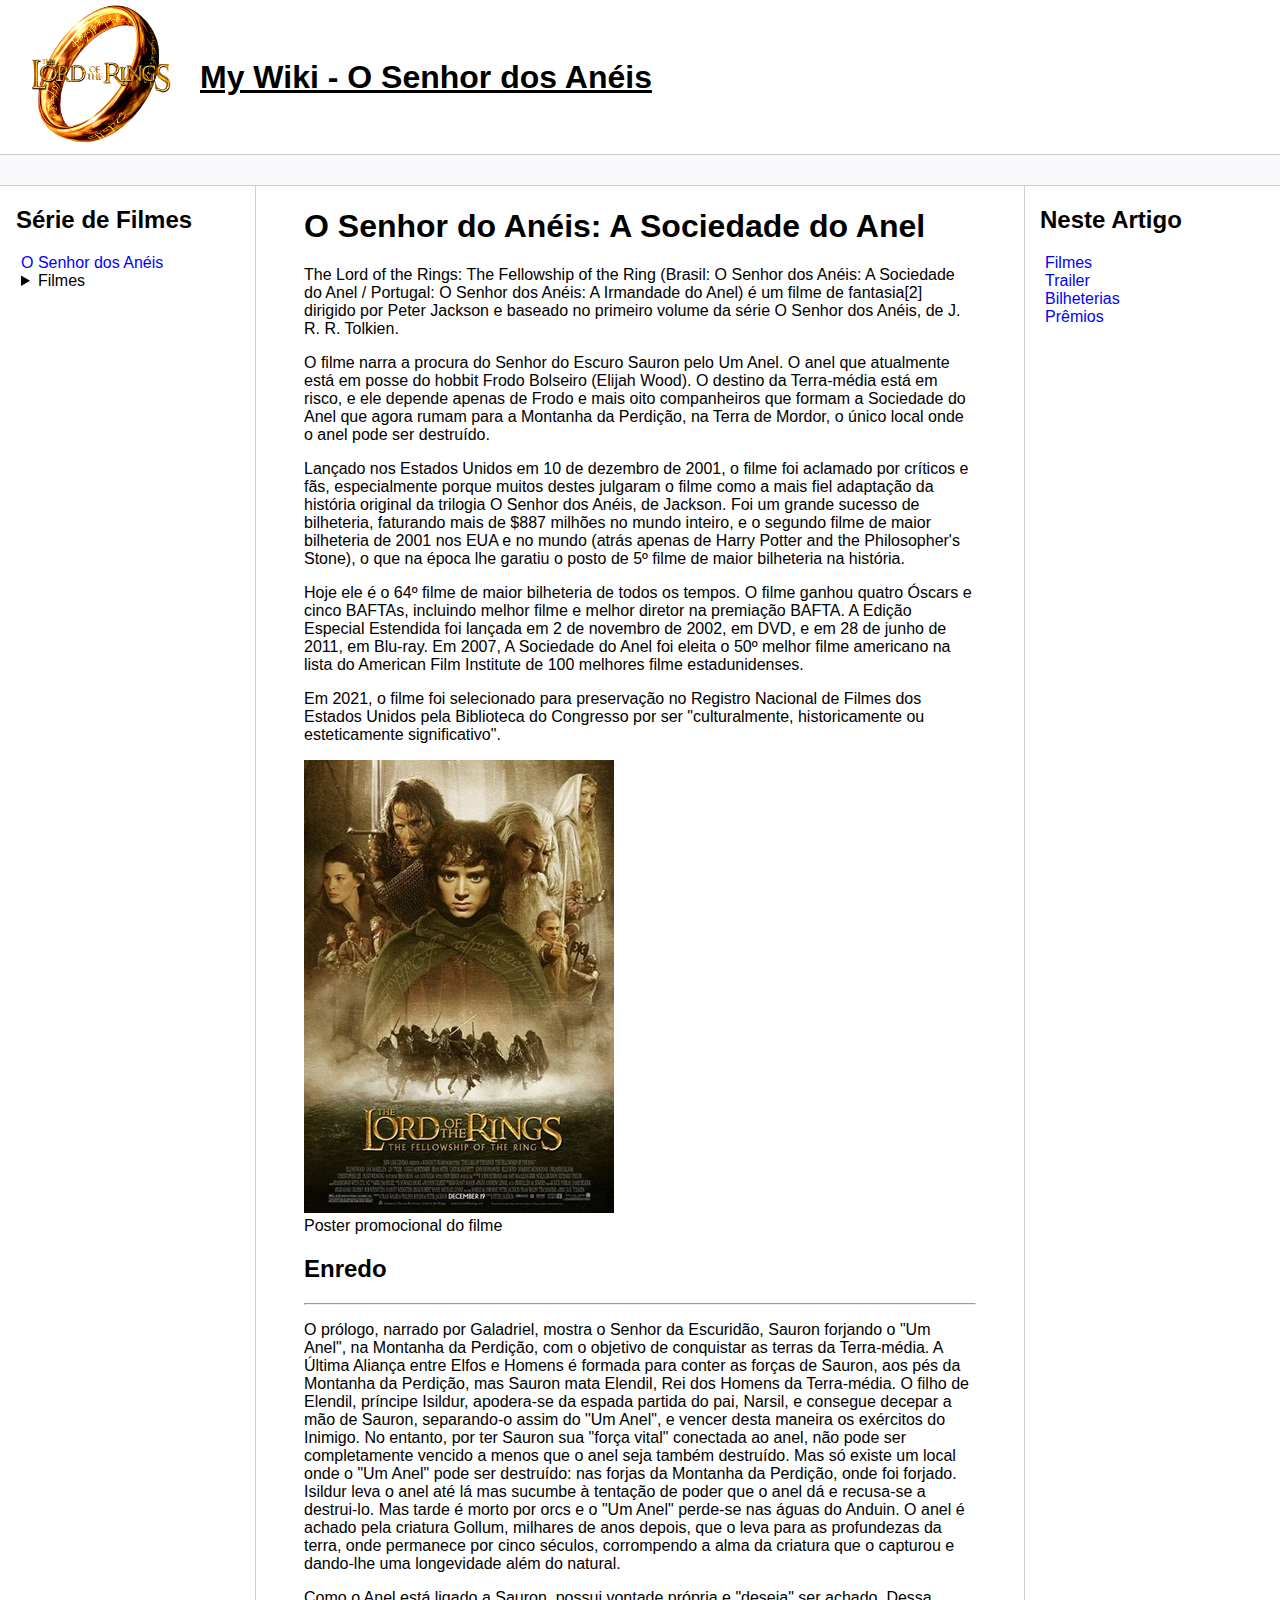
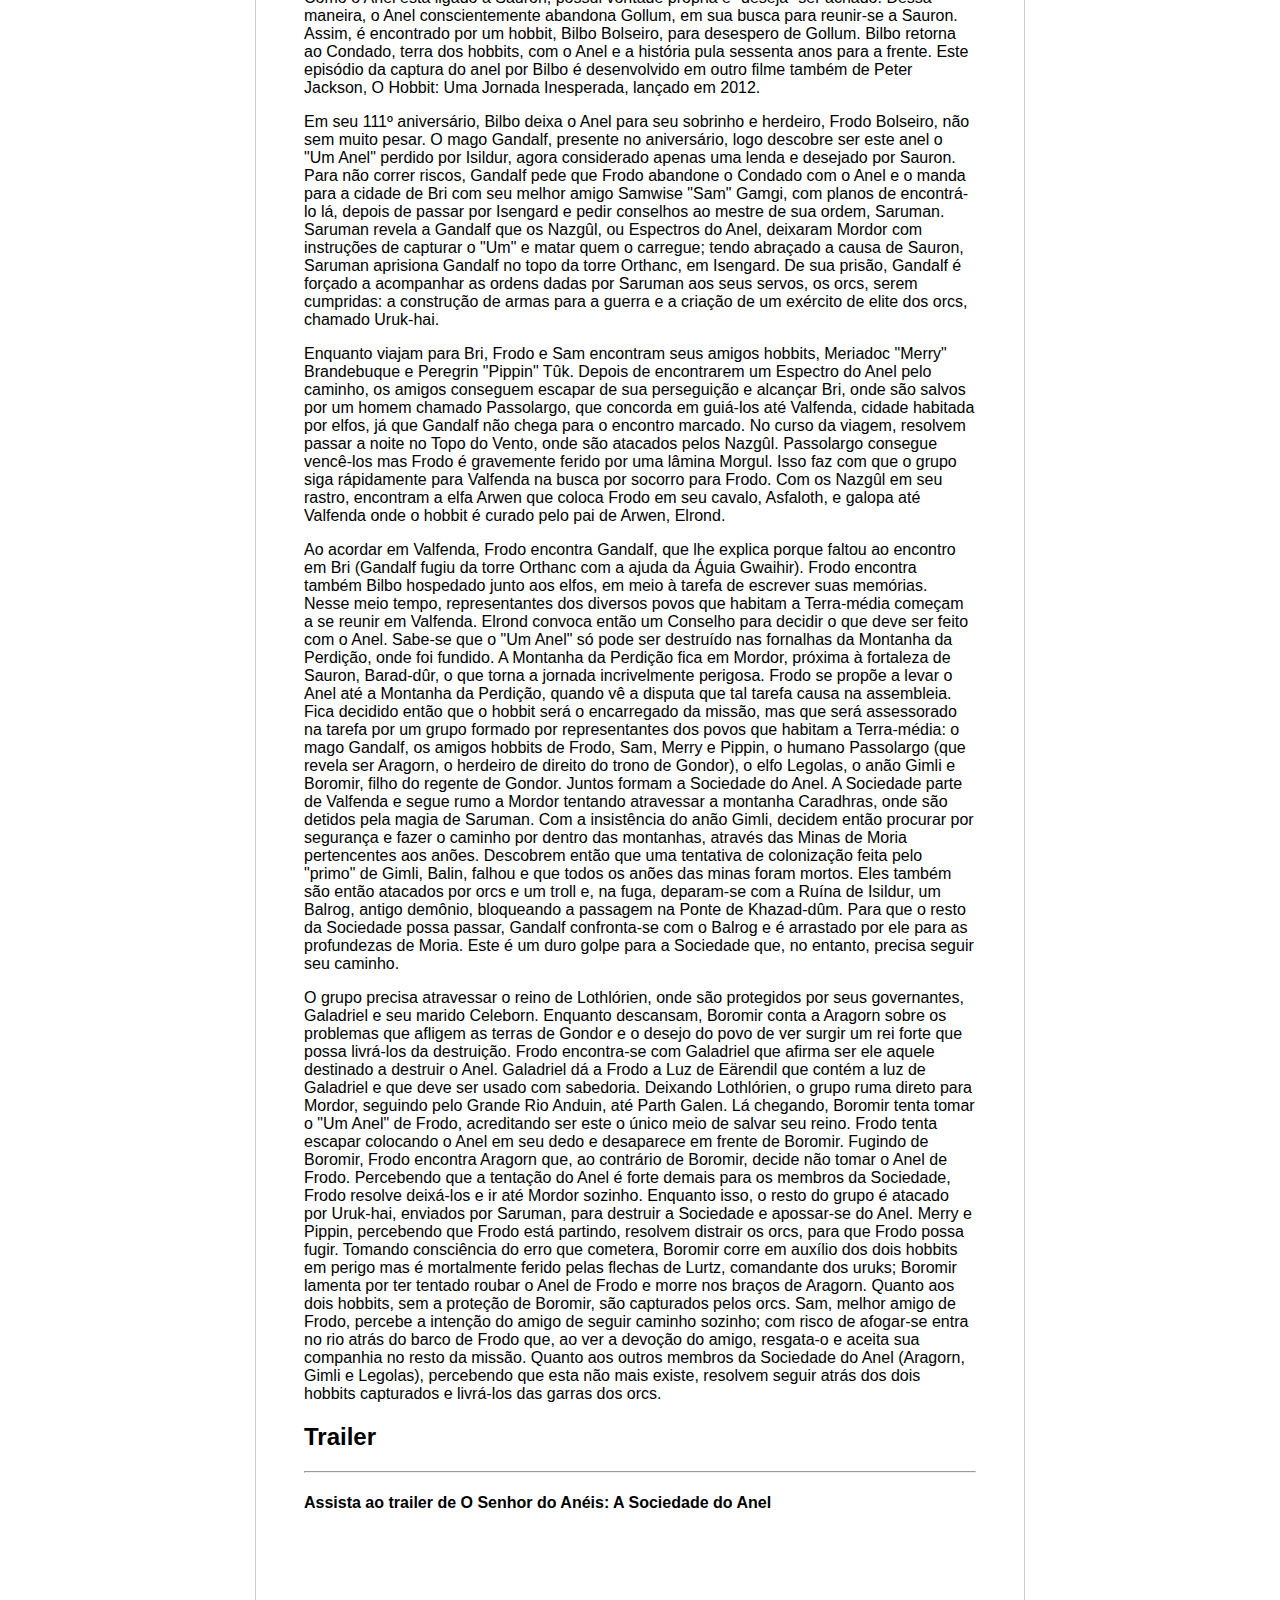
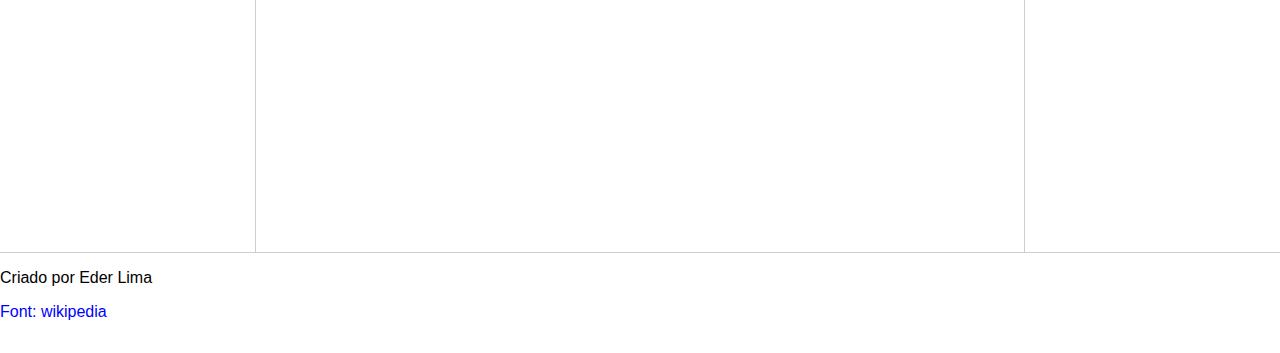
==== src/pages/filme1.html @ d868825d "Criação das demais páginas e inclusão de sessões na main" ====
<!DOCTYPE html>
<html lang="pt-br">
  <head>
    <meta charset="UTF-8" />
    <meta http-equiv="X-UA-Compatible" content="IE=edge" />
    <meta name="viewport" content="width=device-width, initial-scale=1.0" />
    <title>O Senhor do Anéis: A Sociedade do Anel</title>
    <link rel="stylesheet" href="../../assets/css/style.css" />
  </head>
  <body>
    <header>
      <div class="logo">
        <img src="../../assets/images/logo.png" width="200" />
      </div>
      <h1>My Wiki - O Senhor dos Anéis</h1>
    </header>

    <div class="bar"></div>

    <main class="content">
      <nav class="sidebar">
        <h2>Série de Filmes</h2>
        <ul>
          <li><a href="#">O Senhor dos Anéis</a></li>
          <li>
            <details>
              <summary>Filmes</summary>
              <ul>
                <li><a href="#">Sociedade do Anel</a></li>
                <li><a href="#">As Duas Torres</a></li>
                <li><a href="#">O Retorno do Rei</a></li>
              </ul>
            </details>
          </li>
        </ul>
      </nav>

      <section class="main">
        <h1>O Senhor do Anéis: A Sociedade do Anel</h1>
        <p>
          The Lord of the Rings: The Fellowship of the Ring (Brasil: O Senhor
          dos Anéis: A Sociedade do Anel / Portugal: O Senhor dos Anéis: A
          Irmandade do Anel) é um filme de fantasia[2] dirigido por Peter
          Jackson e baseado no primeiro volume da série O Senhor dos Anéis, de
          J. R. R. Tolkien.
        </p>
        <p>
          O filme narra a procura do Senhor do Escuro Sauron pelo Um Anel. O
          anel que atualmente está em posse do hobbit Frodo Bolseiro (Elijah
          Wood). O destino da Terra-média está em risco, e ele depende apenas de
          Frodo e mais oito companheiros que formam a Sociedade do Anel que
          agora rumam para a Montanha da Perdição, na Terra de Mordor, o único
          local onde o anel pode ser destruído.
        </p>
        <p>
          Lançado nos Estados Unidos em 10 de dezembro de 2001, o filme foi
          aclamado por críticos e fãs, especialmente porque muitos destes
          julgaram o filme como a mais fiel adaptação da história original da
          trilogia O Senhor dos Anéis, de Jackson. Foi um grande sucesso de
          bilheteria, faturando mais de $887 milhões no mundo inteiro, e o
          segundo filme de maior bilheteria de 2001 nos EUA e no mundo (atrás
          apenas de Harry Potter and the Philosopher's Stone), o que na época
          lhe garatiu o posto de 5º filme de maior bilheteria na história.
        </p>
        <p>
          Hoje ele é o 64º filme de maior bilheteria de todos os tempos. O filme
          ganhou quatro Óscars e cinco BAFTAs, incluindo melhor filme e melhor
          diretor na premiação BAFTA. A Edição Especial Estendida foi lançada em
          2 de novembro de 2002, em DVD, e em 28 de junho de 2011, em Blu-ray.
          Em 2007, A Sociedade do Anel foi eleita o 50º melhor filme americano
          na lista do American Film Institute de 100 melhores filme
          estadunidenses.
        </p>
        <p>
          Em 2021, o filme foi selecionado para preservação no Registro Nacional
          de Filmes dos Estados Unidos pela Biblioteca do Congresso por ser
          "culturalmente, historicamente ou esteticamente significativo".
        </p>

        <picture>
          <img
            src="../../assets/images/filme1-poster.jpg"
            alt="poster do primeiro filme Senhor dos anéis a sociedade do anel"
          />
          <figcaption>Poster promocional do filme</figcaption>
        </picture>

        <section id="enredo-filme1">
          <h2>Enredo</h2>
          <hr />
          <p>
            O prólogo, narrado por Galadriel, mostra o Senhor da Escuridão,
            Sauron forjando o "Um Anel", na Montanha da Perdição, com o objetivo
            de conquistar as terras da Terra-média. A Última Aliança entre Elfos
            e Homens é formada para conter as forças de Sauron, aos pés da
            Montanha da Perdição, mas Sauron mata Elendil, Rei dos Homens da
            Terra-média. O filho de Elendil, príncipe Isildur, apodera-se da
            espada partida do pai, Narsil, e consegue decepar a mão de Sauron,
            separando-o assim do "Um Anel", e vencer desta maneira os exércitos
            do Inimigo. No entanto, por ter Sauron sua "força vital" conectada
            ao anel, não pode ser completamente vencido a menos que o anel seja
            também destruído. Mas só existe um local onde o "Um Anel" pode ser
            destruído: nas forjas da Montanha da Perdição, onde foi forjado.
            Isildur leva o anel até lá mas sucumbe à tentação de poder que o
            anel dá e recusa-se a destrui-lo. Mas tarde é morto por orcs e o "Um
            Anel" perde-se nas águas do Anduin. O anel é achado pela criatura
            Gollum, milhares de anos depois, que o leva para as profundezas da
            terra, onde permanece por cinco séculos, corrompendo a alma da
            criatura que o capturou e dando-lhe uma longevidade além do natural.
          </p>

          <p>
            Como o Anel está ligado a Sauron, possui vontade própria e "deseja"
            ser achado. Dessa maneira, o Anel conscientemente abandona Gollum,
            em sua busca para reunir-se a Sauron. Assim, é encontrado por um
            hobbit, Bilbo Bolseiro, para desespero de Gollum. Bilbo retorna ao
            Condado, terra dos hobbits, com o Anel e a história pula sessenta
            anos para a frente. Este episódio da captura do anel por Bilbo é
            desenvolvido em outro filme também de Peter Jackson, O Hobbit: Uma
            Jornada Inesperada, lançado em 2012.
          </p>

          <p>
            Em seu 111º aniversário, Bilbo deixa o Anel para seu sobrinho e
            herdeiro, Frodo Bolseiro, não sem muito pesar. O mago Gandalf,
            presente no aniversário, logo descobre ser este anel o "Um Anel"
            perdido por Isildur, agora considerado apenas uma lenda e desejado
            por Sauron. Para não correr riscos, Gandalf pede que Frodo abandone
            o Condado com o Anel e o manda para a cidade de Bri com seu melhor
            amigo Samwise "Sam" Gamgi, com planos de encontrá-lo lá, depois de
            passar por Isengard e pedir conselhos ao mestre de sua ordem,
            Saruman. Saruman revela a Gandalf que os Nazgûl, ou Espectros do
            Anel, deixaram Mordor com instruções de capturar o "Um" e matar quem
            o carregue; tendo abraçado a causa de Sauron, Saruman aprisiona
            Gandalf no topo da torre Orthanc, em Isengard. De sua prisão,
            Gandalf é forçado a acompanhar as ordens dadas por Saruman aos seus
            servos, os orcs, serem cumpridas: a construção de armas para a
            guerra e a criação de um exército de elite dos orcs, chamado
            Uruk-hai.
          </p>
          <p>
            Enquanto viajam para Bri, Frodo e Sam encontram seus amigos hobbits,
            Meriadoc "Merry" Brandebuque e Peregrin "Pippin" Tûk. Depois de
            encontrarem um Espectro do Anel pelo caminho, os amigos conseguem
            escapar de sua perseguição e alcançar Bri, onde são salvos por um
            homem chamado Passolargo, que concorda em guiá-los até Valfenda,
            cidade habitada por elfos, já que Gandalf não chega para o encontro
            marcado. No curso da viagem, resolvem passar a noite no Topo do
            Vento, onde são atacados pelos Nazgûl. Passolargo consegue vencê-los
            mas Frodo é gravemente ferido por uma lâmina Morgul. Isso faz com
            que o grupo siga rápidamente para Valfenda na busca por socorro para
            Frodo. Com os Nazgûl em seu rastro, encontram a elfa Arwen que
            coloca Frodo em seu cavalo, Asfaloth, e galopa até Valfenda onde o
            hobbit é curado pelo pai de Arwen, Elrond.
          </p>
          <p>
            Ao acordar em Valfenda, Frodo encontra Gandalf, que lhe explica
            porque faltou ao encontro em Bri (Gandalf fugiu da torre Orthanc com
            a ajuda da Águia Gwaihir). Frodo encontra também Bilbo hospedado
            junto aos elfos, em meio à tarefa de escrever suas memórias. Nesse
            meio tempo, representantes dos diversos povos que habitam a
            Terra-média começam a se reunir em Valfenda. Elrond convoca então um
            Conselho para decidir o que deve ser feito com o Anel. Sabe-se que o
            "Um Anel" só pode ser destruído nas fornalhas da Montanha da
            Perdição, onde foi fundido. A Montanha da Perdição fica em Mordor,
            próxima à fortaleza de Sauron, Barad-dûr, o que torna a jornada
            incrivelmente perigosa. Frodo se propõe a levar o Anel até a
            Montanha da Perdição, quando vê a disputa que tal tarefa causa na
            assembleia. Fica decidido então que o hobbit será o encarregado da
            missão, mas que será assessorado na tarefa por um grupo formado por
            representantes dos povos que habitam a Terra-média: o mago Gandalf,
            os amigos hobbits de Frodo, Sam, Merry e Pippin, o humano Passolargo
            (que revela ser Aragorn, o herdeiro de direito do trono de Gondor),
            o elfo Legolas, o anão Gimli e Boromir, filho do regente de Gondor.
            Juntos formam a Sociedade do Anel. A Sociedade parte de Valfenda e
            segue rumo a Mordor tentando atravessar a montanha Caradhras, onde
            são detidos pela magia de Saruman. Com a insistência do anão Gimli,
            decidem então procurar por segurança e fazer o caminho por dentro
            das montanhas, através das Minas de Moria pertencentes aos anões.
            Descobrem então que uma tentativa de colonização feita pelo "primo"
            de Gimli, Balin, falhou e que todos os anões das minas foram mortos.
            Eles também são então atacados por orcs e um troll e, na fuga,
            deparam-se com a Ruína de Isildur, um Balrog, antigo demônio,
            bloqueando a passagem na Ponte de Khazad-dûm. Para que o resto da
            Sociedade possa passar, Gandalf confronta-se com o Balrog e é
            arrastado por ele para as profundezas de Moria. Este é um duro golpe
            para a Sociedade que, no entanto, precisa seguir seu caminho.
          </p>
          <p>
            O grupo precisa atravessar o reino de Lothlórien, onde são
            protegidos por seus governantes, Galadriel e seu marido Celeborn.
            Enquanto descansam, Boromir conta a Aragorn sobre os problemas que
            afligem as terras de Gondor e o desejo do povo de ver surgir um rei
            forte que possa livrá-los da destruição. Frodo encontra-se com
            Galadriel que afirma ser ele aquele destinado a destruir o Anel.
            Galadriel dá a Frodo a Luz de Eärendil que contém a luz de Galadriel
            e que deve ser usado com sabedoria. Deixando Lothlórien, o grupo
            ruma direto para Mordor, seguindo pelo Grande Rio Anduin, até Parth
            Galen. Lá chegando, Boromir tenta tomar o "Um Anel" de Frodo,
            acreditando ser este o único meio de salvar seu reino. Frodo tenta
            escapar colocando o Anel em seu dedo e desaparece em frente de
            Boromir. Fugindo de Boromir, Frodo encontra Aragorn que, ao
            contrário de Boromir, decide não tomar o Anel de Frodo. Percebendo
            que a tentação do Anel é forte demais para os membros da Sociedade,
            Frodo resolve deixá-los e ir até Mordor sozinho. Enquanto isso, o
            resto do grupo é atacado por Uruk-hai, enviados por Saruman, para
            destruir a Sociedade e apossar-se do Anel. Merry e Pippin,
            percebendo que Frodo está partindo, resolvem distrair os orcs, para
            que Frodo possa fugir. Tomando consciência do erro que cometera,
            Boromir corre em auxílio dos dois hobbits em perigo mas é
            mortalmente ferido pelas flechas de Lurtz, comandante dos uruks;
            Boromir lamenta por ter tentado roubar o Anel de Frodo e morre nos
            braços de Aragorn. Quanto aos dois hobbits, sem a proteção de
            Boromir, são capturados pelos orcs. Sam, melhor amigo de Frodo,
            percebe a intenção do amigo de seguir caminho sozinho; com risco de
            afogar-se entra no rio atrás do barco de Frodo que, ao ver a devoção
            do amigo, resgata-o e aceita sua companhia no resto da missão.
            Quanto aos outros membros da Sociedade do Anel (Aragorn, Gimli e
            Legolas), percebendo que esta não mais existe, resolvem seguir atrás
            dos dois hobbits capturados e livrá-los das garras dos orcs.
          </p>
    

          <h2 id="trailer">Trailer</h2>
          <hr />
          <h4>Assista ao trailer de O Senhor do Anéis: A Sociedade do Anel</h4>
          <iframe
            width="560"
            height="315"
            src="https://www.youtube.com/embed/cEknWmwZaXk?si=l3xYN_7ieYte9aCc"
            title="YouTube video player"
            frameborder="0"
            allow="accelerometer; autoplay; clipboard-write; encrypted-media; gyroscope; picture-in-picture; web-share"
            referrerpolicy="strict-origin-when-cross-origin"
            allowfullscreen
          ></iframe>
        </section>
      </section>

      <aside class="anchors">
        <h2>Neste Artigo</h2>
        <ul>
          <li><a href="#filmes">Filmes</a></li>
          <li><a href="#trailer-filme1">Trailer</a></li>
          <li><a href="#bilheterias">Bilheterias</a></li>
          <li><a href="#premios">Prêmios</a></li>
        </ul>
      </aside>
    </main>

    <footer class="footer">
      <p>Criado por Eder Lima</p>
      <a
        href="https://pt.wikipedia.org/wiki/O_Senhor_dos_An%C3%A9is_(s%C3%A9rie_de_filmes)"
        >Font: wikipedia</a
      >
    </footer>
  </body>
</html>
---- assets/css/style.css ----
body, html {
    margin: 0;
    padding: 0;
    font-family: 'Segoe UI', Tahoma, Geneva, Verdana, sans-serif;
}
ul { list-style: none; padding-left: 5px; }
a { color:blue; text-decoration: none;}

header {
    display: flex;
    align-items: center;
    text-decoration: underline;
}
.bar {
    background-color: #f9f9fb;
    padding:15px;
    border-top: solid 1px #cdcdcd;
    border-bottom: solid 1px #cdcdcd;
}
.content {
    max-width: 1440px;
    margin: auto;
    grid-gap: 3rem;
    display: grid;
    gap: 3rem;
    grid-template-areas: "sidebar main anchors";
    grid-template-columns: minmax(0,15rem) minmax(0,2.5fr) minmax(0,15rem);
    padding-left: 1rem;
    padding-right: 1rem;
}
table, th, td {
    font-size: small;
    text-align: center;
    text-wrap: nowrap;
    border-spacing: 0;
    border: 1px solid #cdcdcd;

    & thead {
        background-color: aquamarine;
        
    }
    & tfoot {
        background-color: aquamarine;
        font-weight: bold;
    
    }

}
table td, th {
    padding: 5px;
}


.footer {
    min-height: 100px;
    border-top: solid 1px #cdcdcd;
}
.anchors {
    border-left: solid 1px #cdcdcd;
    padding-left: 15px;
}
.sidebar {
    border-right: solid 1px #cdcdcd;
}
figure {
    text-align: center;
}
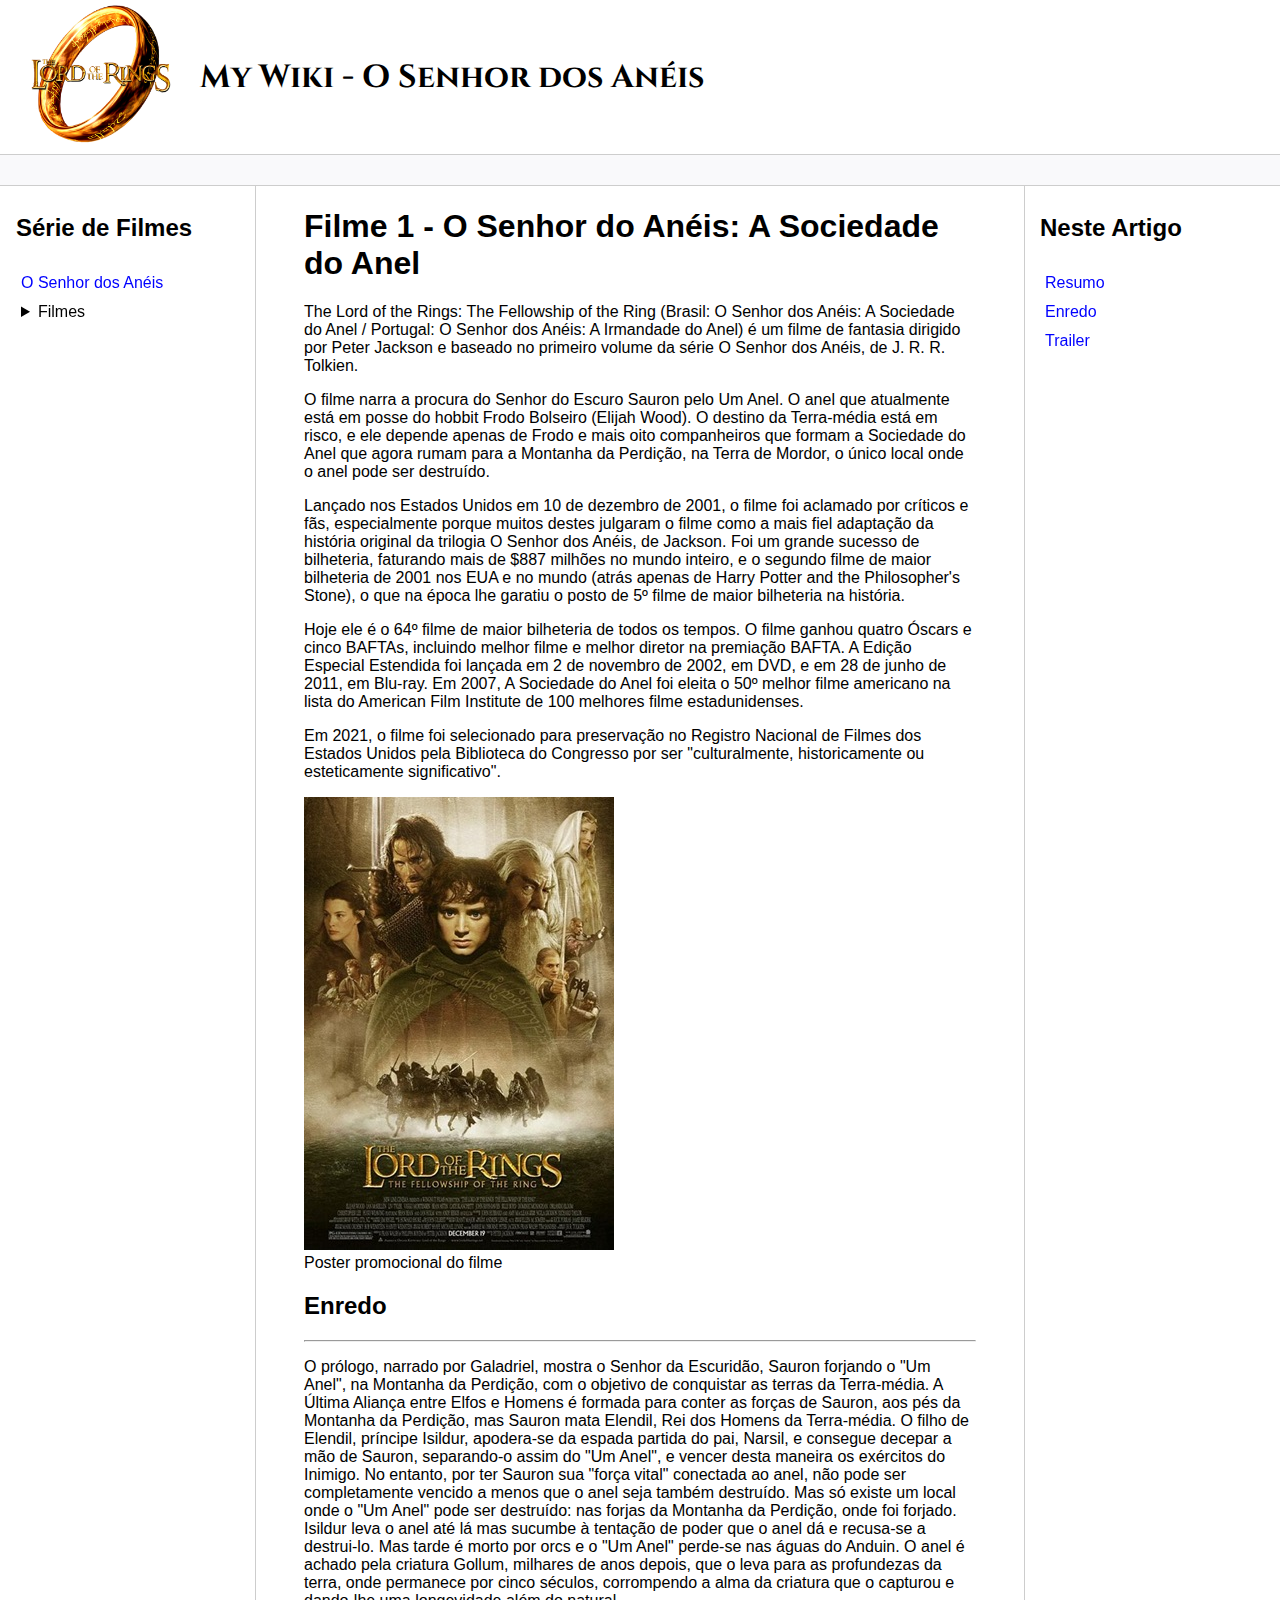
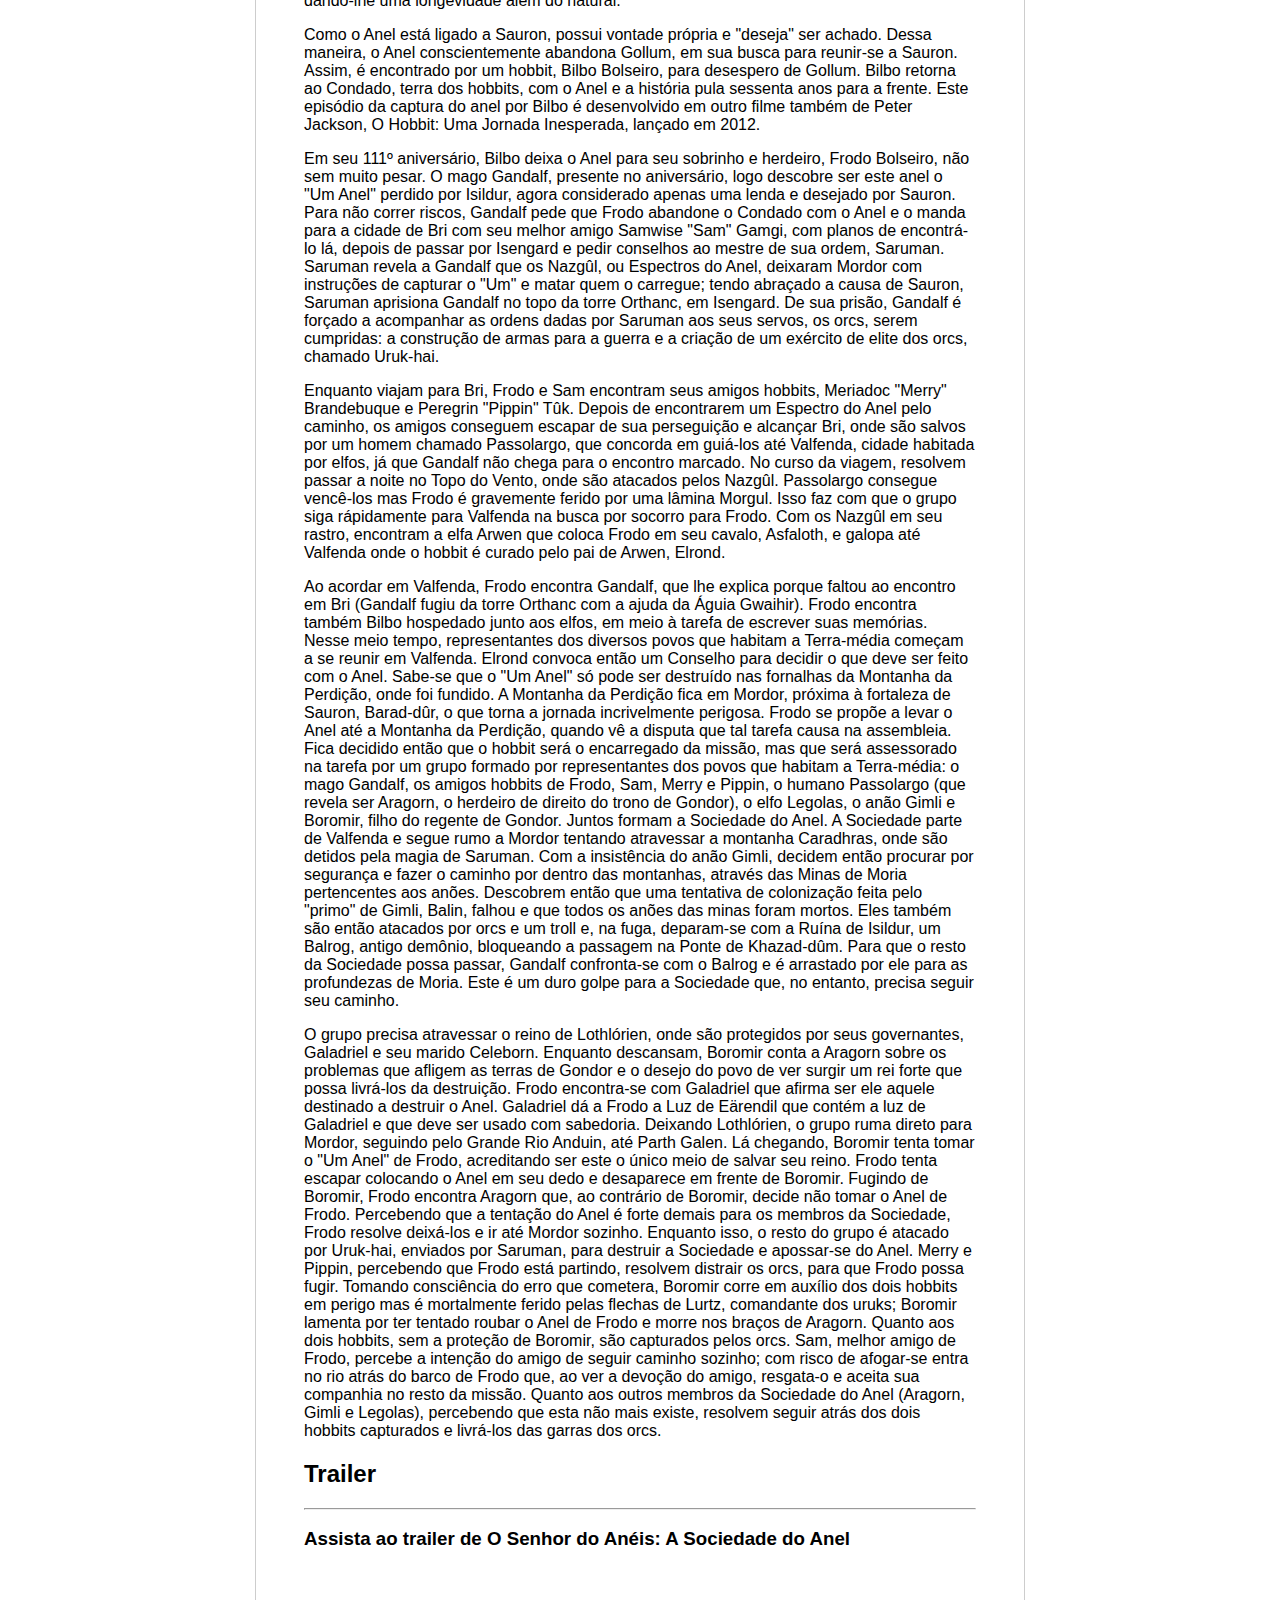
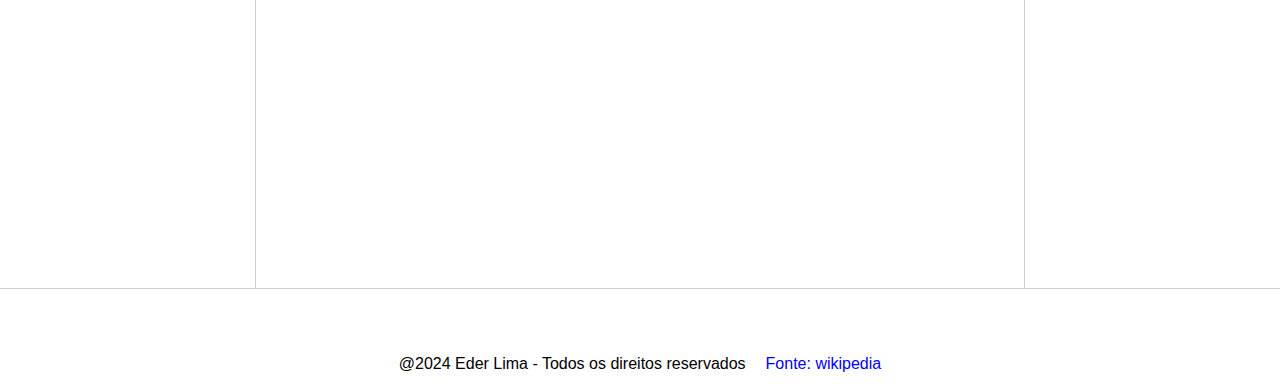
==== commit 7acb8b4d: "conclusão do projeto" ====
--- a/src/pages/filme1.html
+++ b/src/pages/filme1.html
@@ -4,13 +4,31 @@
     <meta charset="UTF-8" />
     <meta http-equiv="X-UA-Compatible" content="IE=edge" />
     <meta name="viewport" content="width=device-width, initial-scale=1.0" />
+    <link
+      rel="shortcut icon"
+      href="../../assets/images/icon/favicon.ico"
+      type="image/x-icon"
+    />
+
+    <!-- Google Fonts -->
+    <link rel="preconnect" href="https://fonts.googleapis.com" />
+    <link rel="preconnect" href="https://fonts.gstatic.com" crossorigin />
+    <link
+      href="https://fonts.googleapis.com/css2?family=Cinzel:wght@400..900&display=swap"
+      rel="stylesheet"
+    />
+
     <title>O Senhor do Anéis: A Sociedade do Anel</title>
     <link rel="stylesheet" href="../../assets/css/style.css" />
   </head>
   <body>
     <header>
       <div class="logo">
-        <img src="../../assets/images/logo.png" width="200" />
+        <img
+          src="../../assets/images/logo.png"
+          width="200"
+          alt="imagem anel dourado com escrita The Lord of Rings"
+        />
       </div>
       <h1>My Wiki - O Senhor dos Anéis</h1>
     </header>
@@ -21,28 +39,27 @@
       <nav class="sidebar">
         <h2>Série de Filmes</h2>
         <ul>
-          <li><a href="#">O Senhor dos Anéis</a></li>
+          <li><a href="../../index.html">O Senhor dos Anéis</a></li>
           <li>
             <details>
               <summary>Filmes</summary>
               <ul>
-                <li><a href="#">Sociedade do Anel</a></li>
-                <li><a href="#">As Duas Torres</a></li>
-                <li><a href="#">O Retorno do Rei</a></li>
+                <li><a href="filme2.html">As Duas Torres</a></li>
+                <li><a href="./filme3.html">O Retorno do Rei</a></li>
               </ul>
             </details>
           </li>
         </ul>
       </nav>
 
-      <section class="main">
-        <h1>O Senhor do Anéis: A Sociedade do Anel</h1>
+      <section class="main" id="resumo">
+        <h1>Filme 1 - O Senhor do Anéis: A Sociedade do Anel</h1>
         <p>
           The Lord of the Rings: The Fellowship of the Ring (Brasil: O Senhor
           dos Anéis: A Sociedade do Anel / Portugal: O Senhor dos Anéis: A
-          Irmandade do Anel) é um filme de fantasia[2] dirigido por Peter
-          Jackson e baseado no primeiro volume da série O Senhor dos Anéis, de
-          J. R. R. Tolkien.
+          Irmandade do Anel) é um filme de fantasia dirigido por Peter Jackson e
+          baseado no primeiro volume da série O Senhor dos Anéis, de J. R. R.
+          Tolkien.
         </p>
         <p>
           O filme narra a procura do Senhor do Escuro Sauron pelo Um Anel. O
@@ -85,7 +102,7 @@
           <figcaption>Poster promocional do filme</figcaption>
         </picture>
 
-        <section id="enredo-filme1">
+        <section id="enredo">
           <h2>Enredo</h2>
           <hr />
           <p>
@@ -219,15 +236,14 @@
             Legolas), percebendo que esta não mais existe, resolvem seguir atrás
             dos dois hobbits capturados e livrá-los das garras dos orcs.
           </p>
-    
 
           <h2 id="trailer">Trailer</h2>
           <hr />
-          <h4>Assista ao trailer de O Senhor do Anéis: A Sociedade do Anel</h4>
+          <h3>Assista ao trailer de O Senhor do Anéis: A Sociedade do Anel</h3>
           <iframe
             width="560"
             height="315"
-            src="https://www.youtube.com/embed/cEknWmwZaXk?si=l3xYN_7ieYte9aCc"
+            src="https://www.youtube.com/embed/0i86oM1nHjM?si=3eT4DvY9cdHFSA8Y"
             title="YouTube video player"
             frameborder="0"
             allow="accelerometer; autoplay; clipboard-write; encrypted-media; gyroscope; picture-in-picture; web-share"
@@ -240,20 +256,22 @@
       <aside class="anchors">
         <h2>Neste Artigo</h2>
         <ul>
-          <li><a href="#filmes">Filmes</a></li>
-          <li><a href="#trailer-filme1">Trailer</a></li>
-          <li><a href="#bilheterias">Bilheterias</a></li>
-          <li><a href="#premios">Prêmios</a></li>
+          <li><a href="#resumo">Resumo</a></li>
+          <li><a href="#enredo">Enredo</a></li>
+          <li><a href="#trailer">Trailer</a></li>
         </ul>
       </aside>
     </main>
 
     <footer class="footer">
-      <p>Criado por Eder Lima</p>
-      <a
-        href="https://pt.wikipedia.org/wiki/O_Senhor_dos_An%C3%A9is_(s%C3%A9rie_de_filmes)"
-        >Font: wikipedia</a
-      >
+      <p>@2024 Eder Lima - Todos os direitos reservados</p>
+      <p>
+        <a
+          title="link para o site wikipedia sobre Senhor dos Aneis"
+          href="https://pt.wikipedia.org/wiki/O_Senhor_dos_An%C3%A9is_(s%C3%A9rie_de_filmes)"
+          >Fonte: wikipedia</a
+        >
+      </p>
     </footer>
   </body>
 </html>
--- a/assets/css/style.css
+++ b/assets/css/style.css
@@ -5,11 +5,15 @@
 }
 ul { list-style: none; padding-left: 5px; }
 a { color:blue; text-decoration: none;}
-
+a:hover {
+    text-decoration: underline;
+}
 header {
     display: flex;
     align-items: center;
-    text-decoration: underline;
+}
+header h1 {
+    font-family: "Cinzel";
 }
 .bar {
     background-color: #f9f9fb;
@@ -54,13 +58,26 @@
 .footer {
     min-height: 100px;
     border-top: solid 1px #cdcdcd;
+    display: flex;
+    justify-content: center;
+    align-items: self-end;
+    gap: 20px;
 }
 .anchors {
     border-left: solid 1px #cdcdcd;
     padding-left: 15px;
+    line-height: 1.8;
 }
 .sidebar {
     border-right: solid 1px #cdcdcd;
+    line-height: 1.8;
+}
+.sidebar ul, .anchors ul {
+    position: sticky;
+    top: 50px;
+}
+details ul li { 
+    text-indent: 20px;
 }
 figure {
     text-align: center;
